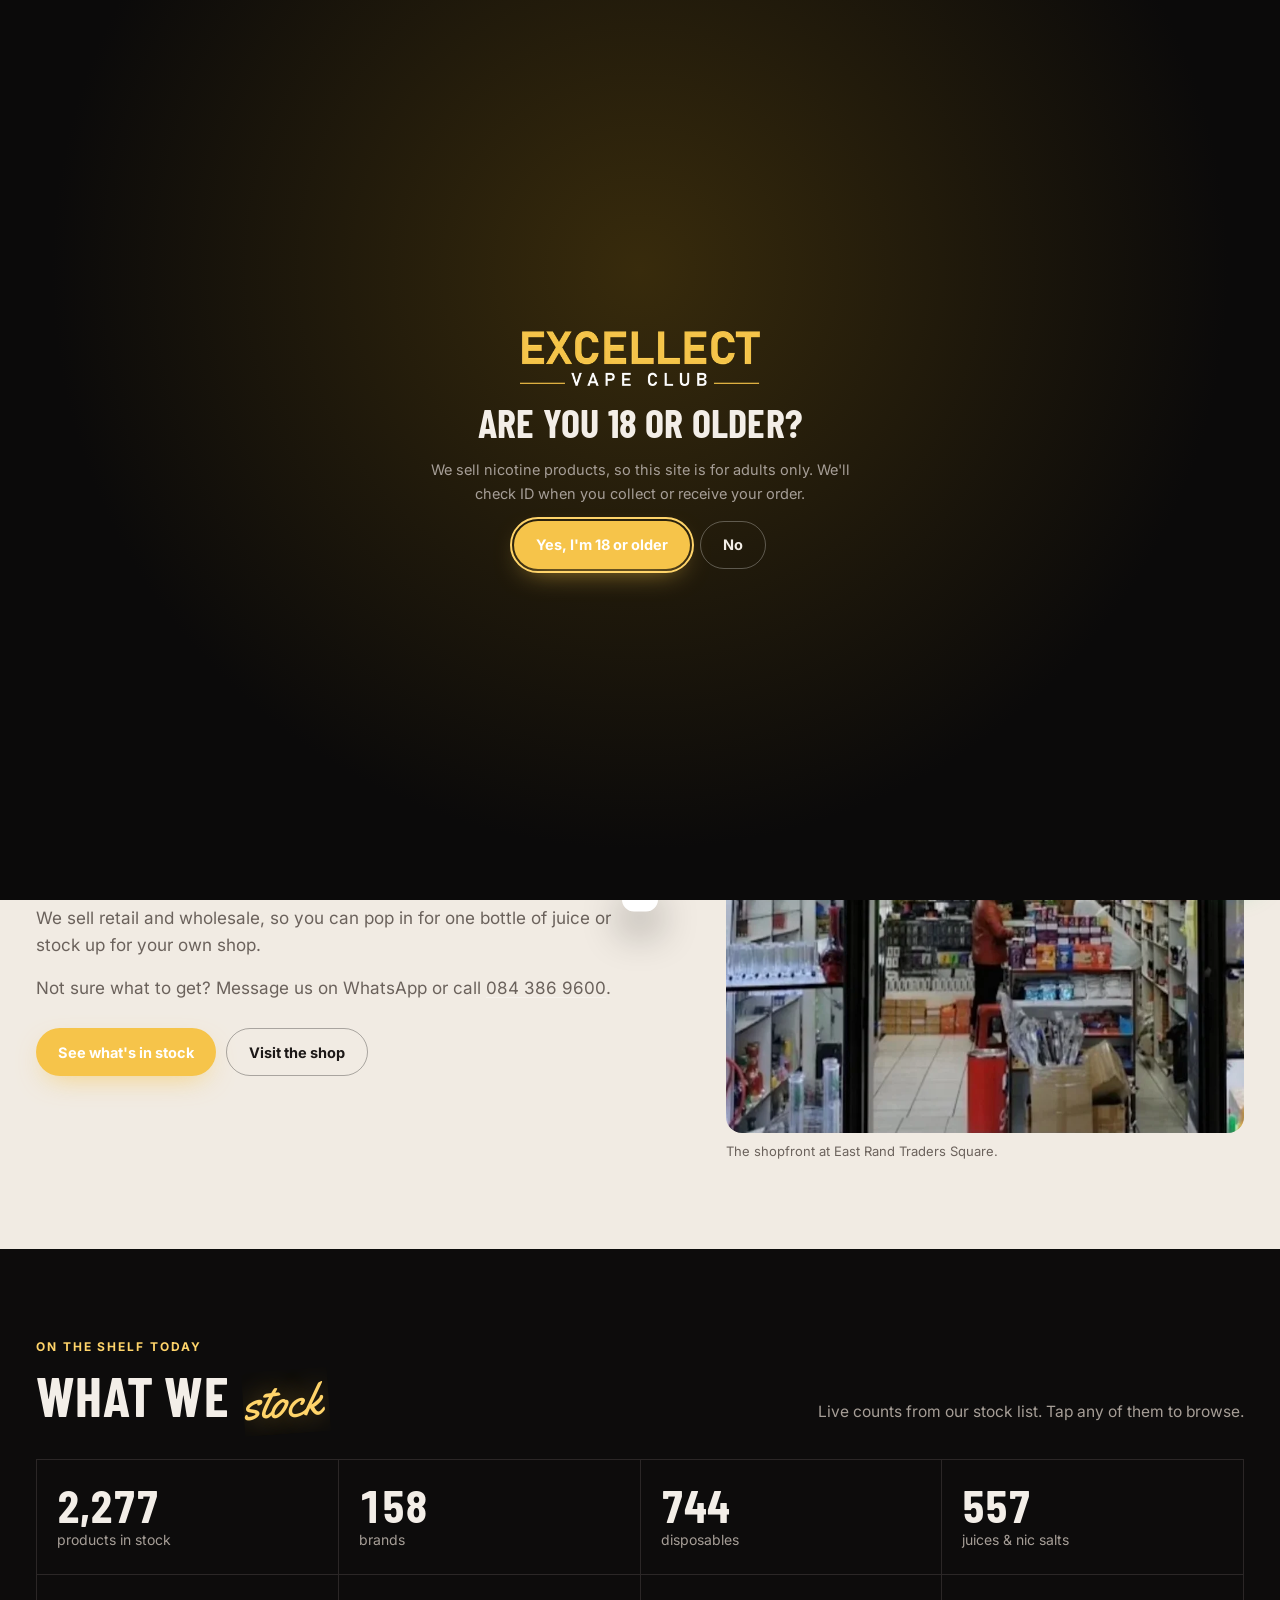
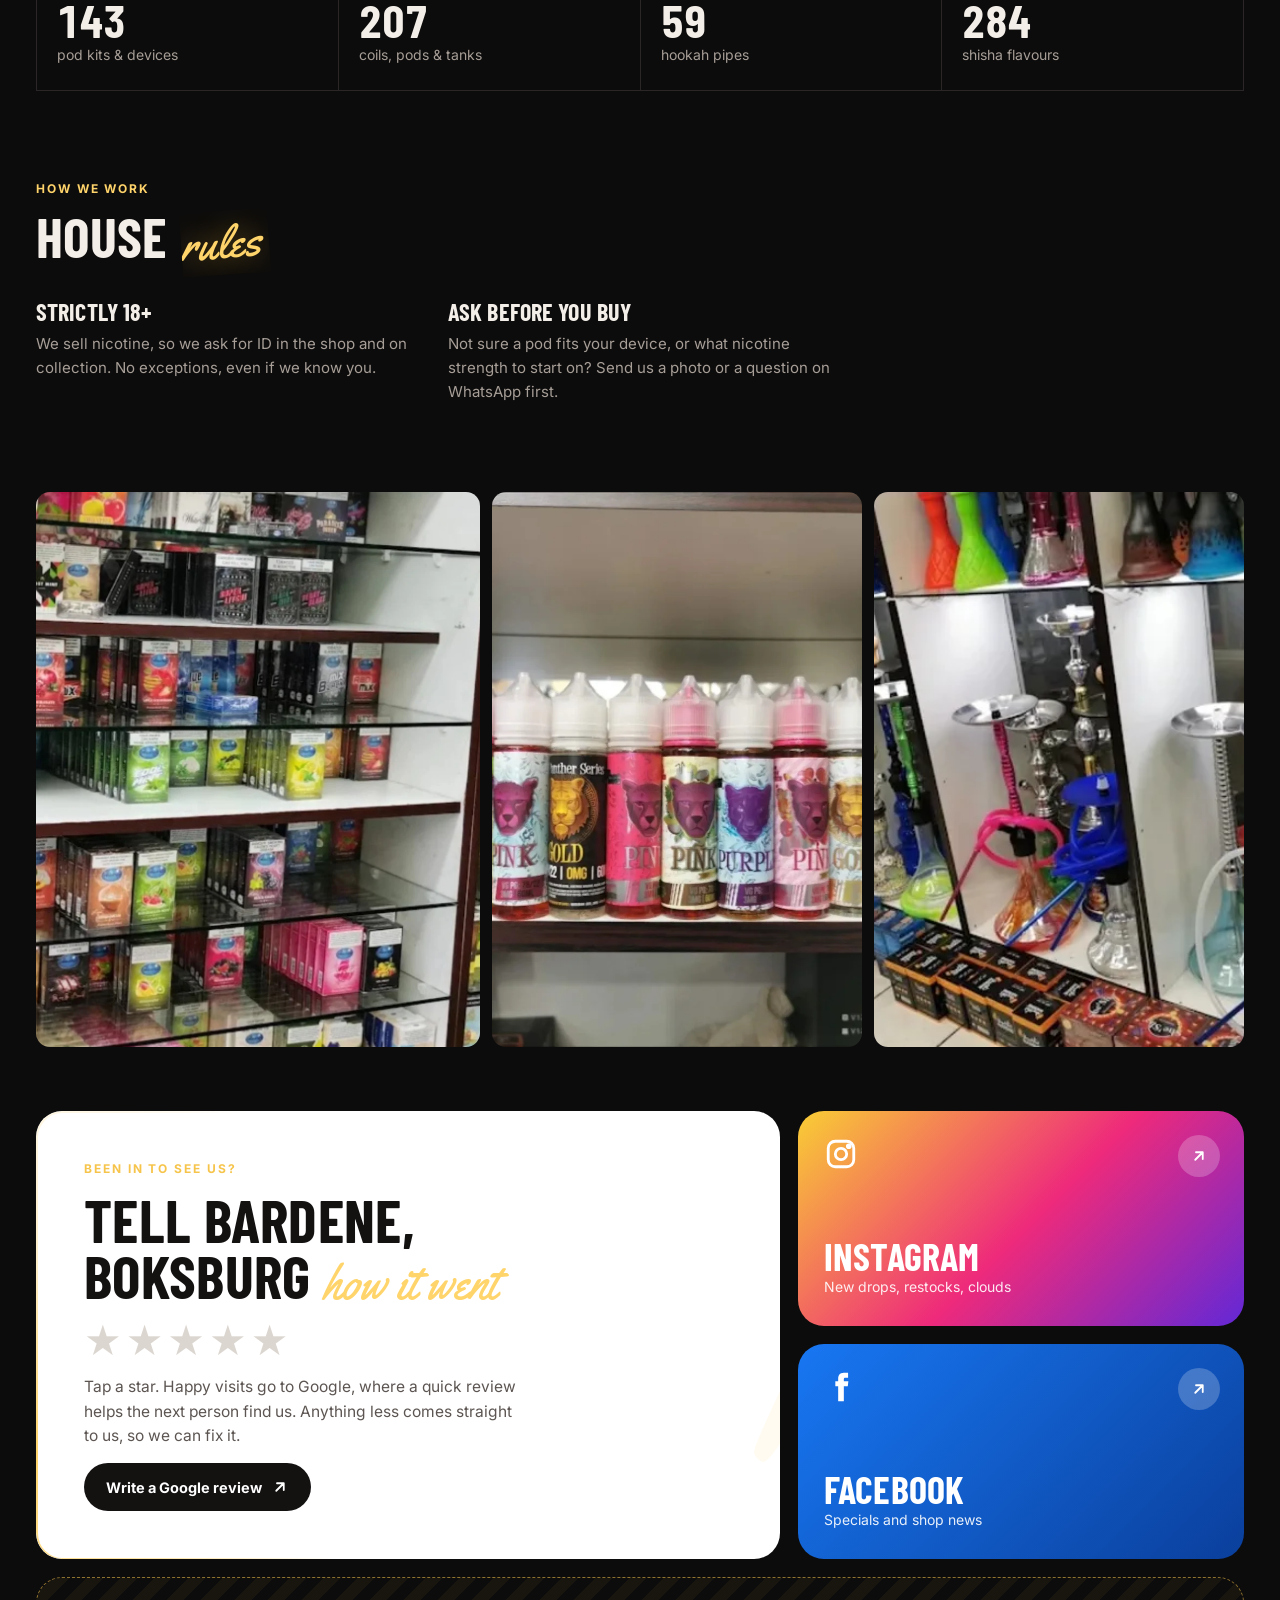
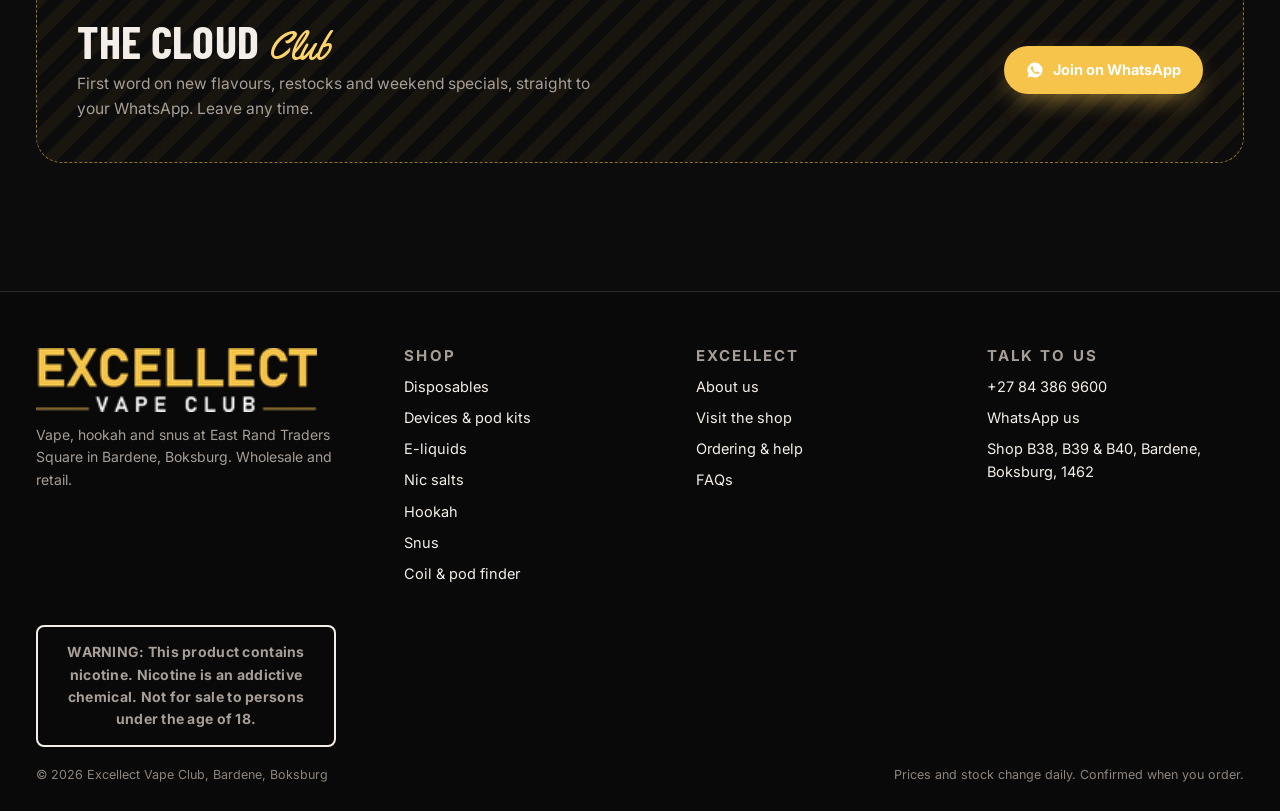
==== about.html @ 49151b40 "Excellect Vape Club site Co-Authored-By: Claude Opus 5.5 <noreply@anthropic.com>" ====
<!doctype html>
<html lang="en-ZA">
<head>
<meta charset="utf-8">
<meta name="viewport" content="width=device-width, initial-scale=1, viewport-fit=cover">
<title>About us · Excellect Vape Club</title>
<meta name="description" content="Excellect Vape Club is a wholesale and retail vape and hookah shop at East Rand Traders Square, 21 Frank Road, Bardene, Boksburg.">
<meta name="robots" content="noindex, nofollow">
<meta name="theme-color" content="#0d0c0c">
<link rel="icon" href="assets/img/icon.png">
<link rel="preload" href="assets/fonts/inter.woff2" as="font" type="font/woff2" crossorigin>
<link rel="preload" href="assets/fonts/barlow-condensed-700.woff2" as="font" type="font/woff2" crossorigin>
<link rel="stylesheet" href="assets/site.css">
<style>
.story{display:grid;grid-template-columns:1.1fr .9fr;gap:56px;align-items:center}
.story p{font-size:17px;color:var(--paper-mute);max-width:56ch}
.story p+p{margin-top:16px}
.story p b{color:var(--paper-ink)}
.story figure img{border-radius:16px;width:100%}
.story figcaption{font-size:13px;color:var(--paper-mute);margin-top:8px}
.stock{display:grid;grid-template-columns:repeat(4,1fr);border-top:1px solid var(--line);border-left:1px solid var(--line)}
.stock a{padding:22px 20px;border-right:1px solid var(--line);border-bottom:1px solid var(--line);transition:background .2s}
.stock a:hover{background:var(--panel)}
.stock b{display:block;font-family:var(--head);font-size:46px;line-height:1;font-variant-numeric:tabular-nums}
.stock span{color:var(--mute);font-size:14px}
.rules{display:grid;grid-template-columns:repeat(3,1fr);gap:28px}
.rules h3{font-size:24px;text-transform:uppercase;margin-bottom:8px}
.rules p{color:var(--mute);font-size:15px}
.gallery{display:grid;grid-template-columns:1.2fr 1fr 1fr;gap:12px}
.gallery img{border-radius:14px;width:100%;height:100%;object-fit:cover;aspect-ratio:4/5}
.cta{display:flex;gap:10px;flex-wrap:wrap;margin-top:26px}
@media (max-width:900px){.story{grid-template-columns:1fr}.stock{grid-template-columns:repeat(2,1fr)}.rules{grid-template-columns:1fr}.gallery{grid-template-columns:1fr 1fr}.gallery img:first-child{grid-column:1/-1;aspect-ratio:1}}
</style>
</head>
<body data-page="about">
<script src="assets/site.js"></script>
<main id="main">
  <div class="wrap">
    <nav class="crumbs" aria-label="Breadcrumb"><a href="index.html">Home</a><span>/</span><span>About us</span></nav>
    <header class="phead"><span class="tag">About Excellect</span><h1 style="margin-top:12px">Behind the <span class="script">counter</span></h1>
      <p>Excellect Vape Club is a wholesale and retail vape and hookah shop on 21 Frank Road in Bardene, Boksburg.</p></header>
  </div>

  <section class="sec paper" style="margin-top:48px">
    <div class="wrap story">
      <div>
        <span class="tag">Who we are</span>
        <h2 style="margin:12px 0 22px">East Rand Traders Square, <span class="script">Bardene</span></h2>
        <p>Excellect Vape Club is at <b>Shop B38, B39 & B40 in East Rand Traders Square</b>. We take up three shops: glass hookahs and pipes on lit shelves, rows of e-liquids, and a full wall of shisha flavours.</p>
        <p>We sell retail and wholesale, so you can pop in for one bottle of juice or stock up for your own shop.</p>
        <p>Not sure what to get? Message us on WhatsApp or call <a class="link" href="tel:+27843869600">084 386 9600</a>.</p>
        <div class="cta"><a class="btn btn-red" href="shop.html">See what's in stock</a><a class="btn btn-line" href="visit.html">Visit the shop</a></div>
      </div>
      <figure><img src="assets/img/shopfront.webp" alt="The Excellect Vape Club shopfront" width="600" height="583" loading="lazy"><figcaption>The shopfront at East Rand Traders Square.</figcaption></figure>
    </div>
  </section>

  <section class="sec">
    <div class="wrap">
      <div class="sec-head"><div><span class="tag">On the shelf today</span><h2>What we <span class="script">stock</span></h2></div><p>Live counts from our stock list. Tap any of them to browse.</p></div>
      <div class="stock" id="stock"></div>
    </div>
  </section>

  <section class="sec" style="padding-top:0">
    <div class="wrap">
      <div class="sec-head"><div><span class="tag">How we work</span><h2>House <span class="script">rules</span></h2></div></div>
      <div class="rules">
        <div class="rv"><h3>Strictly 18+</h3><p>We sell nicotine, so we ask for ID in the shop and on collection. No exceptions, even if we know you.</p></div>
        <div class="rv"><h3>Ask before you buy</h3><p>Not sure a pod fits your device, or what nicotine strength to start on? Send us a photo or a question on WhatsApp first.</p></div>
      </div>
    </div>
  </section>

  <section class="sec" style="padding-top:0">
    <div class="wrap">
      <div class="gallery" style="margin-bottom:64px">
        <img src="assets/img/disposables.webp" alt="A wall of boxed shisha flavours" width="600" height="795" loading="lazy">
        <img src="assets/img/eliquids.webp" alt="Rows of e-liquid bottles" width="600" height="685" loading="lazy">
        <img src="assets/img/interior.webp" alt="Hookah pipes on display inside the shop" width="600" height="337" loading="lazy">
      </div>
      <div data-community></div>
    </div>
  </section>
</main>
<script>
loadProducts().then((all) => {
  const fmt = (n) => n.toLocaleString("en-ZA").replace(/ /g, " ");
  const n = (fn) => fmt(all.filter(fn).length);
  const brands = new Set(all.map((p) => p.b).filter(Boolean)).size;
  $("#stock").innerHTML = [
    [n(() => true), "products in stock", "shop.html"],
    [brands, "brands", "shop.html"],
    [n((p) => p.s === "Disposables"), "disposables", "shop.html?s=Disposables"],
    [n((p) => p.s === "Nic Salts" || p.s === "E Liquids"), "juices & nic salts", "shop.html?c=vape"],
    [n((p) => p.s === "Devices"), "pod kits & devices", "shop.html?s=Devices"],
    [n((p) => p.s === "Coils, Pods & Tanks"), "coils, pods & tanks", "shop.html?s=Coils%2C+Pods+%26+Tanks"],
    [n((p) => p.s === "Hookah Pipes"), "hookah pipes", "shop.html?s=Hookah+Pipes"],
    [n((p) => p.s === "Hookah Flavour"), "shisha flavours", "shop.html?s=Hookah+Flavour"]
  ].map(([v, l, h]) => `<a href="${h}"><b>${v}</b><span>${l}</span></a>`).join("");
});
</script>
</body>
</html>
---- assets/site.css ----
/* fonts: self-hosted latin subsets (Inter, Barlow Condensed, Yellowtail) */
@font-face {
  font-family: 'Barlow Condensed';
  font-style: normal;
  font-weight: 600;
  font-display: swap;
  src: url(fonts/barlow-condensed-600.woff2) format('woff2');
  unicode-range: U+0000-00FF, U+0131, U+0152-0153, U+02BB-02BC, U+02C6, U+02DA, U+02DC, U+0304, U+0308, U+0329, U+2000-206F, U+20AC, U+2122, U+2191, U+2193, U+2212, U+2215, U+FEFF, U+FFFD;
}
@font-face {
  font-family: 'Barlow Condensed';
  font-style: normal;
  font-weight: 700;
  font-display: swap;
  src: url(fonts/barlow-condensed-700.woff2) format('woff2');
  unicode-range: U+0000-00FF, U+0131, U+0152-0153, U+02BB-02BC, U+02C6, U+02DA, U+02DC, U+0304, U+0308, U+0329, U+2000-206F, U+20AC, U+2122, U+2191, U+2193, U+2212, U+2215, U+FEFF, U+FFFD;
}
@font-face {
  font-family: 'Inter';
  font-style: normal;
  font-weight: 400;
  font-display: swap;
  src: url(fonts/inter.woff2) format('woff2');
  unicode-range: U+0000-00FF, U+0131, U+0152-0153, U+02BB-02BC, U+02C6, U+02DA, U+02DC, U+0304, U+0308, U+0329, U+2000-206F, U+20AC, U+2122, U+2191, U+2193, U+2212, U+2215, U+FEFF, U+FFFD;
}
@font-face {
  font-family: 'Inter';
  font-style: normal;
  font-weight: 500;
  font-display: swap;
  src: url(fonts/inter.woff2) format('woff2');
  unicode-range: U+0000-00FF, U+0131, U+0152-0153, U+02BB-02BC, U+02C6, U+02DA, U+02DC, U+0304, U+0308, U+0329, U+2000-206F, U+20AC, U+2122, U+2191, U+2193, U+2212, U+2215, U+FEFF, U+FFFD;
}
@font-face {
  font-family: 'Inter';
  font-style: normal;
  font-weight: 600;
  font-display: swap;
  src: url(fonts/inter.woff2) format('woff2');
  unicode-range: U+0000-00FF, U+0131, U+0152-0153, U+02BB-02BC, U+02C6, U+02DA, U+02DC, U+0304, U+0308, U+0329, U+2000-206F, U+20AC, U+2122, U+2191, U+2193, U+2212, U+2215, U+FEFF, U+FFFD;
}
@font-face {
  font-family: 'Inter';
  font-style: normal;
  font-weight: 700;
  font-display: swap;
  src: url(fonts/inter.woff2) format('woff2');
  unicode-range: U+0000-00FF, U+0131, U+0152-0153, U+02BB-02BC, U+02C6, U+02DA, U+02DC, U+0304, U+0308, U+0329, U+2000-206F, U+20AC, U+2122, U+2191, U+2193, U+2212, U+2215, U+FEFF, U+FFFD;
}
@font-face {
  font-family: 'Yellowtail';
  font-style: normal;
  font-weight: 400;
  font-display: swap;
  src: url(fonts/yellowtail-400.woff2) format('woff2');
  unicode-range: U+0000-00FF, U+0131, U+0152-0153, U+02BB-02BC, U+02C6, U+02DA, U+02DC, U+0304, U+0308, U+0329, U+2000-206F, U+20AC, U+2122, U+2191, U+2193, U+2212, U+2215, U+FEFF, U+FFFD;
}
/* Excellect Vape Club — shared styles. Dark shop floor, warm paper for the "about us" moments, one red. */
:root{
  --bg:#0d0c0c; --panel:#161414; --panel2:#1d1a1a; --line:#2b2727; --ink:#f3eee8; --mute:#a69e97; --dim:#8c847e;
  --red:#f6c44a; --red-hi:#ffd46a; --red-soft:rgba(246,196,74,.14);
  --paper:#f1ebe3; --paper-ink:#1c1817; --paper-mute:#6b625c; --paper-line:#ddd3c8;
  --ok:#2fbf71; --warn:#e8a33a;
  --head:"Barlow Condensed","Arial Narrow",Impact,sans-serif; --body:Inter,system-ui,-apple-system,"Segoe UI",sans-serif;
  --r:14px; --ease:cubic-bezier(.2,.8,.2,1); --hdr:72px;
  color-scheme:dark;
}
*{box-sizing:border-box;margin:0;padding:0}
html{scroll-behavior:smooth;-webkit-text-size-adjust:100%}
body{background:var(--bg);color:var(--ink);font-family:var(--body);font-size:15.5px;line-height:1.6;overflow-x:clip;-webkit-font-smoothing:antialiased}
html{overflow-x:clip}
[hidden]{display:none!important}
body.lock{overflow:hidden}
img{max-width:100%;display:block}
a{color:inherit;text-decoration:none}
button,input,select,textarea{font:inherit;color:inherit}
button{background:none;border:0;cursor:pointer}
:focus-visible{outline:2px solid var(--red-hi);outline-offset:2px;border-radius:6px}
.wrap{width:100%;max-width:1240px;margin-inline:auto;padding-left:max(16px,env(safe-area-inset-left,0px));padding-right:max(16px,env(safe-area-inset-right,0px))}
h1,h2,h3,h4{font-family:var(--head);font-weight:700;line-height:1;letter-spacing:.005em;text-wrap:balance}
h1{font-size:clamp(46px,8vw,92px);text-transform:uppercase}
h2{font-size:clamp(34px,5vw,56px);text-transform:uppercase}
h3{font-size:24px}
.tag{font-size:12px;font-weight:700;letter-spacing:.16em;text-transform:uppercase;color:var(--red-hi)}
.muted{color:var(--mute)}
.sr{position:absolute;width:1px;height:1px;overflow:hidden;clip:rect(0 0 0 0);white-space:nowrap}
.sec{padding-block:88px}
.sec-head{display:flex;justify-content:space-between;align-items:end;gap:20px 40px;flex-wrap:wrap;margin-bottom:34px}
.sec-head p{max-width:440px;color:var(--mute)}
.sec-head .tag{display:block;margin-bottom:10px}

/* buttons */
.btn{display:inline-flex;align-items:center;justify-content:center;gap:9px;height:48px;padding:0 22px;border-radius:999px;font-weight:700;font-size:14.5px;white-space:nowrap;transition:background .2s,transform .2s var(--ease),border-color .2s,color .2s}
.btn:active{transform:scale(.97)}
.btn svg{width:18px;height:18px;flex:none}
.btn-red{background:var(--red);color:#fff}
.btn-red:hover{background:var(--red-hi)}
.btn-line{border:1.5px solid rgba(255,255,255,.28)}
.btn-line:hover{border-color:#fff}
.btn-white{background:#fff;color:#111}
.btn-white:hover{background:var(--red);color:#fff}
.btn-wa{background:#25d366;color:#05301a}
.btn-wa:hover{background:#3be37b}
.btn-sm{height:38px;padding:0 15px;font-size:13.5px}
.btn[disabled]{opacity:.45;pointer-events:none}
.link{text-decoration:underline;text-underline-offset:3px;text-decoration-color:rgba(255,255,255,.35)}
.link:hover{text-decoration-color:currentColor}

/* top strip + header */
.strip{background:var(--red);color:#fff;font-size:13px;font-weight:600}
.strip .wrap{display:flex;justify-content:center;gap:8px 26px;flex-wrap:wrap;padding-block:7px;text-align:center}
.strip a{text-decoration:underline;text-underline-offset:2px}
header.hdr{position:sticky;top:env(safe-area-inset-top,0px);z-index:60;background:rgba(13,12,12,.9);backdrop-filter:blur(12px);-webkit-backdrop-filter:blur(12px);border-bottom:1px solid var(--line)}
.hdr-in{display:flex;align-items:center;gap:22px;height:var(--hdr)}
.logo img{height:50px;width:auto}
.nav{display:flex;gap:4px;font-weight:600;font-size:14.5px}
.nav a{padding:8px 12px;border-radius:8px;color:var(--mute);transition:color .2s,background .2s}
.nav a:hover,.nav a[aria-current="page"]{color:var(--ink);background:rgba(255,255,255,.05)}
.hsearch{flex:1;max-width:380px;margin-left:auto;display:flex;align-items:center;gap:8px;height:42px;padding:0 14px;border-radius:999px;background:var(--panel2);border:1px solid var(--line)}
.hsearch:focus-within{border-color:var(--red)}
.hsearch svg{width:16px;color:var(--dim);flex:none}
.hsearch input{background:none;border:0;outline:0;width:100%;font-size:14px}
.icons{display:flex;gap:6px;align-items:center}
.ibtn{position:relative;width:42px;height:42px;border-radius:50%;display:grid;place-items:center;transition:background .2s}
.ibtn:hover{background:rgba(255,255,255,.07)}
.ibtn svg{width:21px;height:21px}
.ibtn .n{position:absolute;top:2px;right:0;min-width:18px;height:18px;padding:0 5px;border-radius:9px;background:var(--red);color:#fff;font-size:10.5px;font-weight:800;display:grid;place-items:center}
.ibtn .n[hidden]{display:none}
.ibtn.bump{animation:bump .45s var(--ease)}
@keyframes bump{40%{transform:scale(1.22)}}
.burger{display:none}
.mnav{position:fixed;inset:0;z-index:95;background:var(--bg);padding:calc(20px + env(safe-area-inset-top,0px)) max(20px,env(safe-area-inset-right,0px)) 30px max(20px,env(safe-area-inset-left,0px));display:flex;flex-direction:column;gap:4px;transform:translateX(100%);transition:transform .4s var(--ease);overflow:auto}
.mnav.on{transform:none}
.mnav .x{align-self:flex-end;margin-bottom:10px}
.mnav a{font-family:var(--head);font-size:40px;font-weight:700;text-transform:uppercase;padding:4px 0;border-bottom:1px solid var(--line)}
.mnav .mfoot{margin-top:auto;padding-top:24px;color:var(--mute);font-size:14px;display:grid;gap:6px}

/* product card */
.grid{display:grid;grid-template-columns:repeat(auto-fill,minmax(212px,1fr));gap:16px}
.card{position:relative;display:flex;flex-direction:column;background:var(--panel);border:1px solid var(--line);border-radius:var(--r);overflow:hidden;transition:border-color .25s,transform .3s var(--ease)}
.card:hover{border-color:#433c3c;transform:translateY(-3px)}
.card .ph{position:relative;aspect-ratio:1;background:#fff;display:grid;place-items:center;overflow:hidden}
.card .ph img{width:100%;height:100%;object-fit:contain;padding:10px;transition:transform .5s var(--ease)}
.card:hover .ph img{transform:scale(1.05)}
.noimg{width:100%;height:100%;display:grid;place-items:center;align-content:center;gap:8px;background:repeating-linear-gradient(-45deg,#191616 0 10px,#1c1919 10px 20px);color:var(--dim);text-align:center;padding:14px}
.noimg img{width:62%;opacity:.55;padding:0!important}
.noimg span{font-size:11px;letter-spacing:.12em;text-transform:uppercase}
.card .flags{position:absolute;top:10px;left:10px;display:flex;gap:6px;z-index:2}
.flag{font-size:10.5px;font-weight:800;letter-spacing:.1em;text-transform:uppercase;padding:4px 8px;border-radius:5px;background:var(--red);color:#fff}
.flag.dark{background:#111;color:#fff}
.fav{position:absolute;top:8px;right:8px;z-index:2;width:36px;height:36px;border-radius:50%;background:rgba(17,17,17,.75);display:grid;place-items:center;color:#fff;transition:transform .2s}
.fav:hover{transform:scale(1.1)}
.fav svg{width:17px;height:17px}
.fav.on svg{fill:var(--red-hi);stroke:var(--red-hi)}
.card .bd{padding:13px 14px 14px;display:flex;flex-direction:column;gap:4px;flex:1}
.card .br{font-size:11px;font-weight:700;letter-spacing:.12em;text-transform:uppercase;color:var(--dim)}
.card .nm{font-weight:600;font-size:14.5px;line-height:1.35;display:-webkit-box;-webkit-line-clamp:2;-webkit-box-orient:vertical;overflow:hidden}
.card .nm a::after{content:"";position:absolute;inset:0;z-index:1}
.card .ft{display:flex;align-items:center;justify-content:space-between;gap:8px;margin-top:auto;padding-top:10px}
.price{font-family:var(--head);font-weight:700;font-size:26px;line-height:1;font-variant-numeric:tabular-nums}
.price small{font-family:var(--body);font-size:11px;font-weight:600;color:var(--mute);margin-right:3px}
.price.ask{font-size:15px;font-family:var(--body);color:var(--mute)}
.add{position:relative;z-index:2;width:40px;height:40px;border-radius:50%;background:#fff;color:#111;display:grid;place-items:center;transition:background .2s,color .2s,transform .2s;flex:none}
.add:hover{background:var(--red);color:#fff}
.add svg{width:18px;height:18px}
.add.ok{background:var(--ok);color:#fff}
.chips{display:flex;gap:5px;flex-wrap:wrap}
.chip{font-size:11px;padding:2px 8px;border-radius:999px;background:rgba(255,255,255,.06);color:var(--mute)}

/* rails */
.rail{display:grid;grid-auto-flow:column;grid-auto-columns:minmax(200px,230px);gap:14px;overflow-x:auto;scroll-snap-type:x mandatory;padding-bottom:8px;scrollbar-width:thin}
.rail>*{scroll-snap-align:start}

/* drawer (cart + favourites) */
.scrim{position:fixed;inset:0;z-index:90;background:rgba(0,0,0,.6);opacity:0;visibility:hidden;transition:opacity .3s,visibility .3s}
.scrim.on{opacity:1;visibility:visible}
.drawer{position:fixed;top:0;right:0;bottom:0;z-index:100;width:min(440px,100%);background:#121010;border-left:1px solid var(--line);display:flex;flex-direction:column;transform:translateX(100%);transition:transform .45s var(--ease);padding-top:env(safe-area-inset-top,0px);padding-bottom:env(safe-area-inset-bottom,0px)}
.drawer.on{transform:none}
.dh{display:flex;align-items:center;justify-content:space-between;padding:18px 22px;border-bottom:1px solid var(--line)}
.dh h3{font-size:30px;text-transform:uppercase}
.x{width:40px;height:40px;border-radius:50%;border:1px solid var(--line);display:grid;place-items:center}
.x:hover{background:#fff;color:#111}
.x svg{width:16px;height:16px}
.db{flex:1;overflow:auto;padding:6px 22px}
.li{display:grid;grid-template-columns:64px 1fr auto;gap:12px;padding:14px 0;border-bottom:1px solid var(--line);align-items:start}
.li .th{width:64px;height:64px;border-radius:10px;background:#fff;overflow:hidden;display:grid;place-items:center}
.li .th img{width:100%;height:100%;object-fit:contain;padding:4px}
.li .th .noimg img{width:70%}
.li b{display:block;font-size:14px;font-weight:600;line-height:1.3}
.li .sub{font-size:12.5px;color:var(--mute)}
.qty{display:inline-flex;align-items:center;border:1px solid var(--line);border-radius:999px;margin-top:8px}
.qty button{width:30px;height:30px;font-weight:700}
.qty span{min-width:22px;text-align:center;font-size:13.5px;font-weight:700}
.rm{font-size:12px;color:var(--dim);text-decoration:underline;margin-left:10px}
.li .lt{font-family:var(--head);font-weight:700;font-size:20px;white-space:nowrap}
.df{padding:18px 22px;border-top:1px solid var(--line);display:grid;gap:12px;background:#0f0d0d}
.seg{display:grid;grid-template-columns:1fr 1fr;gap:5px;padding:4px;border-radius:12px;background:var(--panel2);border:1px solid var(--line)}
.seg button{padding:9px 6px;border-radius:9px;font-size:13.5px;font-weight:600;color:var(--mute)}
.seg button[aria-pressed="true"]{background:#fff;color:#111}
.field{display:grid;gap:5px}
.field label{font-size:11.5px;font-weight:700;letter-spacing:.1em;text-transform:uppercase;color:var(--dim)}
.field input,.field textarea,.field select{background:var(--panel2);border:1px solid var(--line);border-radius:10px;padding:11px 13px;outline:0;font-size:14.5px;resize:vertical;width:100%}
.field input:focus,.field textarea:focus,.field select:focus{border-color:var(--red)}
.field input.bad{border-color:var(--red-hi)}
.tot{display:flex;justify-content:space-between;align-items:baseline}
.tot strong{font-family:var(--head);font-size:34px}
.fine{font-size:12px;color:var(--dim);text-align:center}
.empty{text-align:center;padding:50px 10px;color:var(--mute);display:grid;gap:10px;justify-items:center}
.empty b{color:var(--ink);font-size:17px}
.note{padding:12px 14px;border-radius:10px;background:var(--red-soft);border:1px solid rgba(246,196,74,.35);font-size:13.5px;color:var(--ink)}

/* toast */
.toast{position:fixed;left:50%;width:max-content;bottom:calc(22px + env(safe-area-inset-bottom,0px));z-index:150;transform:translate(-50%,140%);background:#fff;color:#111;padding:12px 18px;border-radius:999px;font-weight:600;font-size:14px;box-shadow:0 18px 40px rgba(0,0,0,.45);transition:transform .4s var(--ease);max-width:calc(100vw - 32px);display:flex;gap:10px;align-items:center}
.toast.on{transform:translate(-50%,0)}
.toast a{color:var(--red);font-weight:700;white-space:nowrap}

/* age check */
.gate{position:fixed;inset:0;z-index:200;display:grid;place-items:center;padding:20px max(20px,env(safe-area-inset-right,0px)) 20px max(20px,env(safe-area-inset-left,0px));background:radial-gradient(ellipse at 50% 30%,#382b0c,#0b0a0a 65%)}
.gate[hidden]{display:none}
.gate-in{max-width:440px;text-align:center;display:grid;gap:16px;justify-items:center}
.gate-in img{width:min(240px,70%)}
.gate-in h2{font-size:40px}
.gate-in p{color:var(--mute);font-size:14.5px}
.gate .row{display:flex;gap:10px;flex-wrap:wrap;justify-content:center}

/* WhatsApp float */
.wa-float{position:fixed;right:calc(18px + env(safe-area-inset-right,0px));bottom:calc(18px + env(safe-area-inset-bottom,0px));z-index:40;width:56px;height:56px;border-radius:50%;background:#25d366;color:#fff;display:grid;place-items:center;box-shadow:0 10px 26px rgba(37,211,102,.35);transition:transform .25s var(--ease)}
.wa-float:hover{transform:scale(1.08)}
.wa-float svg{width:28px;height:28px}

/* footer */
footer.ftr{border-top:1px solid var(--line);margin-top:40px;padding-block:56px 26px;background:#0a0909}
.ftr-grid{display:grid;grid-template-columns:1.3fr 1fr 1fr 1fr;gap:34px}
.ftr h4{font-size:15px;letter-spacing:.14em;text-transform:uppercase;color:var(--mute);margin-bottom:12px;font-family:var(--body);font-weight:700}
.ftr ul{list-style:none;display:grid;gap:8px;font-size:14.5px}
.ftr ul a:hover{color:var(--red-hi)}
.ftr .logo img{height:64px;margin-bottom:12px}
.ftr p{color:var(--mute);font-size:14px;max-width:300px}
.warn{margin-top:40px;border:2px solid var(--ink);border-radius:8px;padding:14px 16px;font-weight:700;font-size:13px;text-align:center;letter-spacing:.02em}
.copy{margin-top:18px;display:flex;justify-content:space-between;gap:10px;flex-wrap:wrap;font-size:12.5px;color:var(--dim)}

/* paper (light) sections */
.paper{background:var(--paper);color:var(--paper-ink)}
.paper .muted,.paper .sec-head p{color:var(--paper-mute)}
.paper .tag{color:var(--red)}
.paper .btn-line{border-color:rgba(0,0,0,.3);color:var(--paper-ink)}
.paper .btn-line:hover{border-color:#000}

/* breadcrumbs + page head */
.crumbs{font-size:13px;color:var(--dim);display:flex;gap:8px;flex-wrap:wrap;padding-top:22px}
.crumbs a:hover{color:var(--ink)}
.phead{padding-block:34px 30px;border-bottom:1px solid var(--line)}
.phead p{color:var(--mute);max-width:600px;margin-top:12px;font-size:16.5px}

/* reveal: visible by default, only animates when JS adds .rv-on */
.rv-on .rv{opacity:0;transform:translateY(24px);transition:opacity .7s var(--ease),transform .7s var(--ease)}
.rv-on .rv.in{opacity:1;transform:none}

@media (max-width:1060px){
  .nav{display:none}
  .burger{display:grid}
}
@media (max-width:760px){
  :root{--hdr:62px}
  .logo img{height:40px}
  .strip span+span{display:none}
  .hsearch{display:none}
  .icons{margin-left:auto}
  .sec{padding-block:64px}
  .grid{grid-template-columns:repeat(2,minmax(0,1fr));gap:10px}
  .card .bd{padding:10px 11px 12px}
  .card .nm{font-size:13.5px}
  .price{font-size:22px}
  .add{width:36px;height:36px}
  .ftr-grid{grid-template-columns:1fr 1fr}
  .ftr-grid>div:first-child{grid-column:1/-1}
}
@media (prefers-reduced-motion:reduce){
  *,*::before,*::after{animation:none!important;transition:none!important;scroll-behavior:auto!important}
}

/* ===== flair: script accents, smoke, marquee, glow ===== */
.script{font-family:Yellowtail,"Brush Script MT",cursive;font-weight:400;text-transform:none;letter-spacing:0;color:var(--red-hi)}
h1 .script,h2 .script{display:inline-block;font-size:.82em;transform:rotate(-4deg);margin:0 .06em;text-shadow:0 0 30px rgba(246,196,74,.45)}
.smoke{position:absolute;inset:0;overflow:hidden;pointer-events:none;z-index:0}
.smoke i{position:absolute;border-radius:50%;background:radial-gradient(closest-side,rgba(255,255,255,.09),rgba(255,255,255,0));will-change:transform;animation:drift 26s ease-in-out infinite}
.smoke i:nth-child(1){width:70vmax;height:50vmax;left:-25vmax;top:6vmax}
.smoke i:nth-child(2){width:60vmax;height:45vmax;left:55vw;top:-10vmax;background:radial-gradient(closest-side,rgba(246,196,74,.22),rgba(246,196,74,0));animation-duration:32s;animation-delay:-8s}
.smoke i:nth-child(3){width:50vmax;height:40vmax;left:25vw;top:30vmax;animation-duration:38s;animation-delay:-16s}
.smoke i:nth-child(4){width:35vmax;height:30vmax;left:60vw;top:28vmax;background:radial-gradient(closest-side,rgba(255,219,130,.12),rgba(255,219,130,0));animation-duration:22s;animation-delay:-4s}
@keyframes drift{0%,100%{transform:translate3d(0,0,0) scale(1)}33%{transform:translate3d(6vmax,-4vmax,0) scale(1.12)}66%{transform:translate3d(-5vmax,3vmax,0) scale(.94)}}
.marquee{overflow:hidden;background:var(--red);color:#fff;transform:rotate(-1.4deg);margin-inline:-20px;padding-block:13px;position:relative;z-index:3;box-shadow:0 18px 40px -12px rgba(246,196,74,.55)}
.marquee.alt{background:var(--paper);color:var(--paper-ink);transform:rotate(1deg);margin-top:-40px;z-index:2;box-shadow:none}
.mq{display:flex;width:max-content;animation:mq 36s linear infinite}
.marquee.alt .mq{animation-direction:reverse;animation-duration:44s}
.mq span{font-family:var(--head);font-weight:700;font-size:28px;text-transform:uppercase;padding:0 22px;display:flex;align-items:center;gap:44px;white-space:nowrap}
.mq span::after{content:"";width:9px;height:9px;border-radius:50%;background:currentColor;opacity:.7}
@keyframes mq{to{transform:translateX(-50%)}}
.btn-red{box-shadow:0 10px 28px -10px rgba(246,196,74,.7)}
.btn-red:hover{transform:translateY(-2px);box-shadow:0 16px 36px -10px rgba(246,196,74,.8)}
.glow-line{height:1px;background:linear-gradient(90deg,transparent,rgba(246,196,74,.7),transparent)}

/* ===== community: review card, socials, club ===== */
.comm{display:grid;grid-template-columns:1.25fr .75fr;gap:18px}
.rev{position:relative;overflow:hidden;border-radius:26px;background:#fff;color:#141111;padding:clamp(26px,4vw,48px);display:grid;gap:14px;align-content:start}
.rev .tag{color:var(--red)}
.rev h3{font-family:var(--head);font-size:clamp(38px,5vw,60px);line-height:.92;text-transform:uppercase}
.rev h3 .script{font-size:.8em}
.rev p{color:#5c5552;max-width:440px}
.stars{display:flex;gap:4px}
.stars button{font-size:42px;line-height:1;color:#dcd6d0;transition:transform .2s var(--ease),color .15s}
.stars button.on{color:#f5b301}
.stars button:hover{transform:scale(1.18) rotate(-8deg)}
.rev .btn{background:#141111;color:#fff;justify-self:start}
.rev .btn:hover{background:var(--red)}
.rev .q{position:absolute;right:-10px;bottom:-110px;font-family:Yellowtail,cursive;font-size:340px;line-height:1;color:rgba(246,196,74,.08);pointer-events:none}
.socials{display:grid;gap:18px}
.soc{position:relative;overflow:hidden;border-radius:26px;padding:26px;min-height:170px;display:flex;flex-direction:column;justify-content:space-between;color:#fff;transition:transform .35s var(--ease)}
.soc:hover{transform:translateY(-5px) rotate(-.6deg)}
.soc.ig{background:linear-gradient(135deg,#f9ce34,#ee2a7b 52%,#6228d7)}
.soc.fb{background:linear-gradient(135deg,#1877f2,#0a3f9c)}
.soc svg.logo-i{width:34px;height:34px}
.soc h4{font-family:var(--head);font-size:38px;line-height:1;text-transform:uppercase}
.soc span{font-size:14px;opacity:.9}
.soc .go{position:absolute;top:24px;right:24px;width:42px;height:42px;border-radius:50%;background:rgba(255,255,255,.22);display:grid;place-items:center}
.soc .go svg{width:18px;height:18px}
.club{margin-top:18px;border-radius:26px;padding:clamp(24px,4vw,40px);border:1.5px dashed rgba(246,196,74,.55);display:flex;justify-content:space-between;align-items:center;gap:20px 30px;flex-wrap:wrap;background:repeating-linear-gradient(-45deg,rgba(246,196,74,.05) 0 12px,transparent 12px 24px)}
.club h3{font-family:var(--head);font-size:clamp(34px,4vw,46px);text-transform:uppercase;line-height:1}
.club h3 .script{font-size:.85em}
.club p{color:var(--mute);margin-top:6px;max-width:520px}

/* ===== delivery options ===== */
.dopts{display:grid;grid-template-columns:repeat(3,1fr);gap:14px}
.dopts:has(> :nth-child(2):last-child){grid-template-columns:repeat(2,1fr)}
.dopt{position:relative;border-radius:20px;padding:26px;background:var(--panel);border:1px solid var(--line);display:grid;gap:10px;align-content:start;transition:border-color .25s,transform .3s var(--ease)}
.dopt:hover{border-color:var(--red);transform:translateY(-4px)}
.dopt .ic{width:52px;height:52px;border-radius:14px;background:var(--red-soft);color:var(--red-hi);display:grid;place-items:center}
.dopt .ic svg{width:24px;height:24px}
.dopt h3{font-size:28px;text-transform:uppercase}
.dopt p{color:var(--mute);font-size:14.5px}
.dopt .pill{justify-self:start;font-size:11px;font-weight:800;letter-spacing:.1em;text-transform:uppercase;padding:4px 9px;border-radius:6px;background:#fff;color:#111}
.dopt.wv{background:linear-gradient(150deg,#0c2a4a,#0b1726 70%);border-color:#1d4a7a}
.dopt.wv .ic{background:rgba(56,189,248,.15);color:#7dd3fc}
.dopt.wv .pill{background:#38bdf8;color:#04263d}
.btn-wave{background:#38bdf8;color:#04263d}
.btn-wave:hover{background:#7dd3fc}
.wavebox{border-radius:12px;padding:14px;background:linear-gradient(150deg,#0c2a4a,#0b1726);border:1px solid #1d4a7a;display:grid;gap:10px;font-size:13.5px;color:#cfe8fb}
.wavebox b{color:#fff;font-size:14.5px}
.seg.three{grid-template-columns:repeat(3,1fr)}
.seg.three button{font-size:12.5px;padding:9px 4px}

@media (max-width:900px){.comm{grid-template-columns:1fr}.dopts{grid-template-columns:1fr}}
@media (max-width:760px){.mq span{font-size:22px;gap:30px}.marquee.alt{margin-top:-34px}}

.df.waves .pickup{display:none}

/* ===== motion layer: everything here is transform/opacity/clip so it stays on the GPU ===== */
/* page-to-page cross-fade (browsers without support just navigate normally) */
@view-transition{navigation:auto}
::view-transition-old(root){animation:vt-out .28s ease both}
::view-transition-new(root){animation:vt-in .42s var(--ease) both}
@keyframes vt-out{to{opacity:0;transform:translateY(-10px)}}
@keyframes vt-in{from{opacity:0;transform:translateY(16px)}}
header.hdr{view-transition-name:hdr}

/* scroll progress bar */
.progress{position:fixed;left:0;right:0;top:0;height:3px;z-index:70;background:linear-gradient(90deg,var(--red),#ffe3a0);transform-origin:0 50%;transform:scaleX(0);pointer-events:none}
@supports (animation-timeline:scroll()){.progress{animation:grow linear both;animation-timeline:scroll(root)}}
@keyframes grow{to{transform:scaleX(1)}}

/* headings: the script word writes itself in */
.rv-on .sec-head .script{clip-path:inset(-20% 100% -20% 0);transition:clip-path 1.1s var(--ease) .25s}
.rv-on .sec-head.in .script{clip-path:inset(-20% -10% -20% 0)}

/* cards: staggered entrance, light sweep, lift */
.card{animation:cardIn .55s var(--ease) both;animation-delay:calc(var(--i,0) * 45ms)}
@keyframes cardIn{from{opacity:0;transform:translateY(18px) scale(.97)}}
.card .ph::after{content:"";position:absolute;inset:0;background:linear-gradient(105deg,transparent 35%,rgba(255,255,255,.55) 50%,transparent 65%);transform:translateX(-120%);transition:transform .8s var(--ease);pointer-events:none}
.card:hover .ph::after{transform:translateX(120%)}
.card:hover{box-shadow:0 26px 50px -24px rgba(0,0,0,.9),0 0 0 1px rgba(246,196,74,.25)}

/* magnetic buttons get a smooth return */
.mag{transition:transform .35s var(--ease),background .2s,box-shadow .2s}

/* fly-to-bag ghost */
.fly{position:fixed;z-index:160;pointer-events:none;border-radius:14px;background:#fff;box-shadow:0 20px 40px rgba(0,0,0,.5);object-fit:contain}

/* hero intro */
.intro .w{display:inline-block;overflow:hidden;vertical-align:bottom;padding-bottom:.06em;margin-bottom:-.06em}
.intro .w>span{display:inline-block;animation:rise .9s var(--ease) both}
.intro .w:nth-child(2)>span{animation-delay:.08s}.intro .w:nth-child(3)>span{animation-delay:.16s}.intro .w:nth-child(4)>span{animation-delay:.24s}
.intro .script{animation:ink 1.2s var(--ease) .45s both}
@keyframes rise{from{transform:translateY(105%)}}
@keyframes ink{from{clip-path:inset(-30% 100% -30% 0)}to{clip-path:inset(-30% -10% -30% 0)}}
.intro .fade{animation:fadeUp .8s var(--ease) both}
.intro .d1{animation-delay:.35s}.intro .d2{animation-delay:.5s}.intro .d3{animation-delay:.65s}
@keyframes fadeUp{from{opacity:0;transform:translateY(16px)}}
.intro .frame .ph{animation:frameIn 1.1s var(--ease) .15s both}
@keyframes frameIn{from{opacity:0;transform:rotate(8deg) scale(.88) translateY(30px)}}
.intro .sticker{animation:stickIn .9s cubic-bezier(.3,1.6,.5,1) .8s both,bob 7s ease-in-out 1.7s infinite}
@keyframes stickIn{from{opacity:0;transform:rotate(-30deg) scale(.3)}}
.intro .chipf{animation:pop .7s cubic-bezier(.3,1.5,.5,1) both,bob 6s ease-in-out infinite}
.intro .chipf.a{animation-delay:1s,1.7s}.intro .chipf.b{animation-delay:1.15s,2s}
@keyframes pop{from{opacity:0;transform:scale(.6) translateY(14px)}}

/* hero cursor spotlight + embers */
.spot{position:absolute;left:0;top:0;width:620px;height:620px;margin:-310px 0 0 -310px;border-radius:50%;background:radial-gradient(closest-side,rgba(255,215,116,.18),transparent);pointer-events:none;z-index:0;opacity:0;transition:opacity .4s;will-change:transform}
.hero:hover .spot{opacity:1}
.ember{position:absolute;bottom:-10px;width:4px;height:4px;border-radius:50%;background:#ffda80;box-shadow:0 0 10px 2px rgba(255,215,116,.7);opacity:0;animation:ember 9s linear infinite;pointer-events:none}
.ember:nth-of-type(2n){background:#fff;box-shadow:0 0 8px 1px rgba(255,255,255,.6);width:3px;height:3px}
@keyframes ember{0%{opacity:0;transform:translate3d(0,0,0)}10%{opacity:.9}70%{opacity:.5}100%{opacity:0;transform:translate3d(var(--dx,30px),-95vh,0)}}

/* glowing animated border (vape finder, review card) */
@property --ang{syntax:"<angle>";inherits:false;initial-value:0deg}
.ring{position:relative}
.ring::before{content:"";position:absolute;inset:0;border-radius:inherit;padding:1.5px;background:conic-gradient(from var(--ang),transparent 0 55%,#ffd46a 70%,#ffefc9 78%,transparent 90%);-webkit-mask:linear-gradient(#000 0 0) content-box,linear-gradient(#000 0 0);-webkit-mask-composite:xor;mask-composite:exclude;animation:spin 6s linear infinite;pointer-events:none;z-index:2}
@keyframes spin{to{--ang:360deg}}

/* marquee pauses when you hover it */
.marquee:hover .mq{animation-play-state:paused}

/* buttons: arrow nudges */
.btn svg{transition:transform .3s var(--ease)}
.btn:hover svg{transform:translateX(3px)}

@media (prefers-reduced-motion:reduce){
  .rv-on .sec-head .script{clip-path:none}
  .ember,.spot,.ring::before{display:none}
}

/* strength picker for nicotine pouches */
.pick{position:fixed;inset:0;z-index:120;background:rgba(0,0,0,.65);display:grid;place-items:center;padding:16px max(16px,env(safe-area-inset-right,0px)) calc(16px + env(safe-area-inset-bottom,0px)) max(16px,env(safe-area-inset-left,0px));animation:fadeIn .25s ease}
@keyframes fadeIn{from{opacity:0}}
.pick-in{position:relative;width:min(460px,100%);background:#141111;border:1px solid var(--line);border-radius:22px;padding:26px;display:grid;gap:12px;animation:pop .35s var(--ease)}
.pick-in .x{position:absolute;top:14px;right:14px}
.pick-in h3{font-size:32px;text-transform:uppercase;line-height:1}
.pick-n{color:var(--mute);font-size:14px;padding-right:40px}
.pick-opts{display:grid;gap:8px;margin-top:4px}
.popt{display:grid;grid-template-columns:70px 1fr auto;align-items:center;gap:12px;padding:13px 15px;border-radius:14px;border:1.5px solid var(--line);background:rgba(255,255,255,.02);text-align:left;transition:all .2s}
.popt:hover{border-color:#6a5d5d}
.popt[aria-checked="true"]{border-color:var(--red);background:var(--red-soft)}
.popt b{font-family:var(--head);font-size:26px;line-height:1}
.popt span{font-size:14px;color:var(--mute)}
.popt em{font-style:normal;font-size:11px;font-weight:800;letter-spacing:.08em;text-transform:uppercase;padding:3px 8px;border-radius:6px}
.popt em.in{background:rgba(47,191,113,.15);color:var(--ok)}
.popt em.rq{background:rgba(232,163,58,.15);color:var(--warn)}
.pick-note{font-size:13px;color:var(--mute);min-height:1.2em}
.optl{display:block;font-size:12.5px;font-weight:600;color:var(--ok);margin:2px 0}
.optl.req{color:var(--warn)}
@media (prefers-reduced-motion:reduce){.pick,.pick-in{animation:none}}
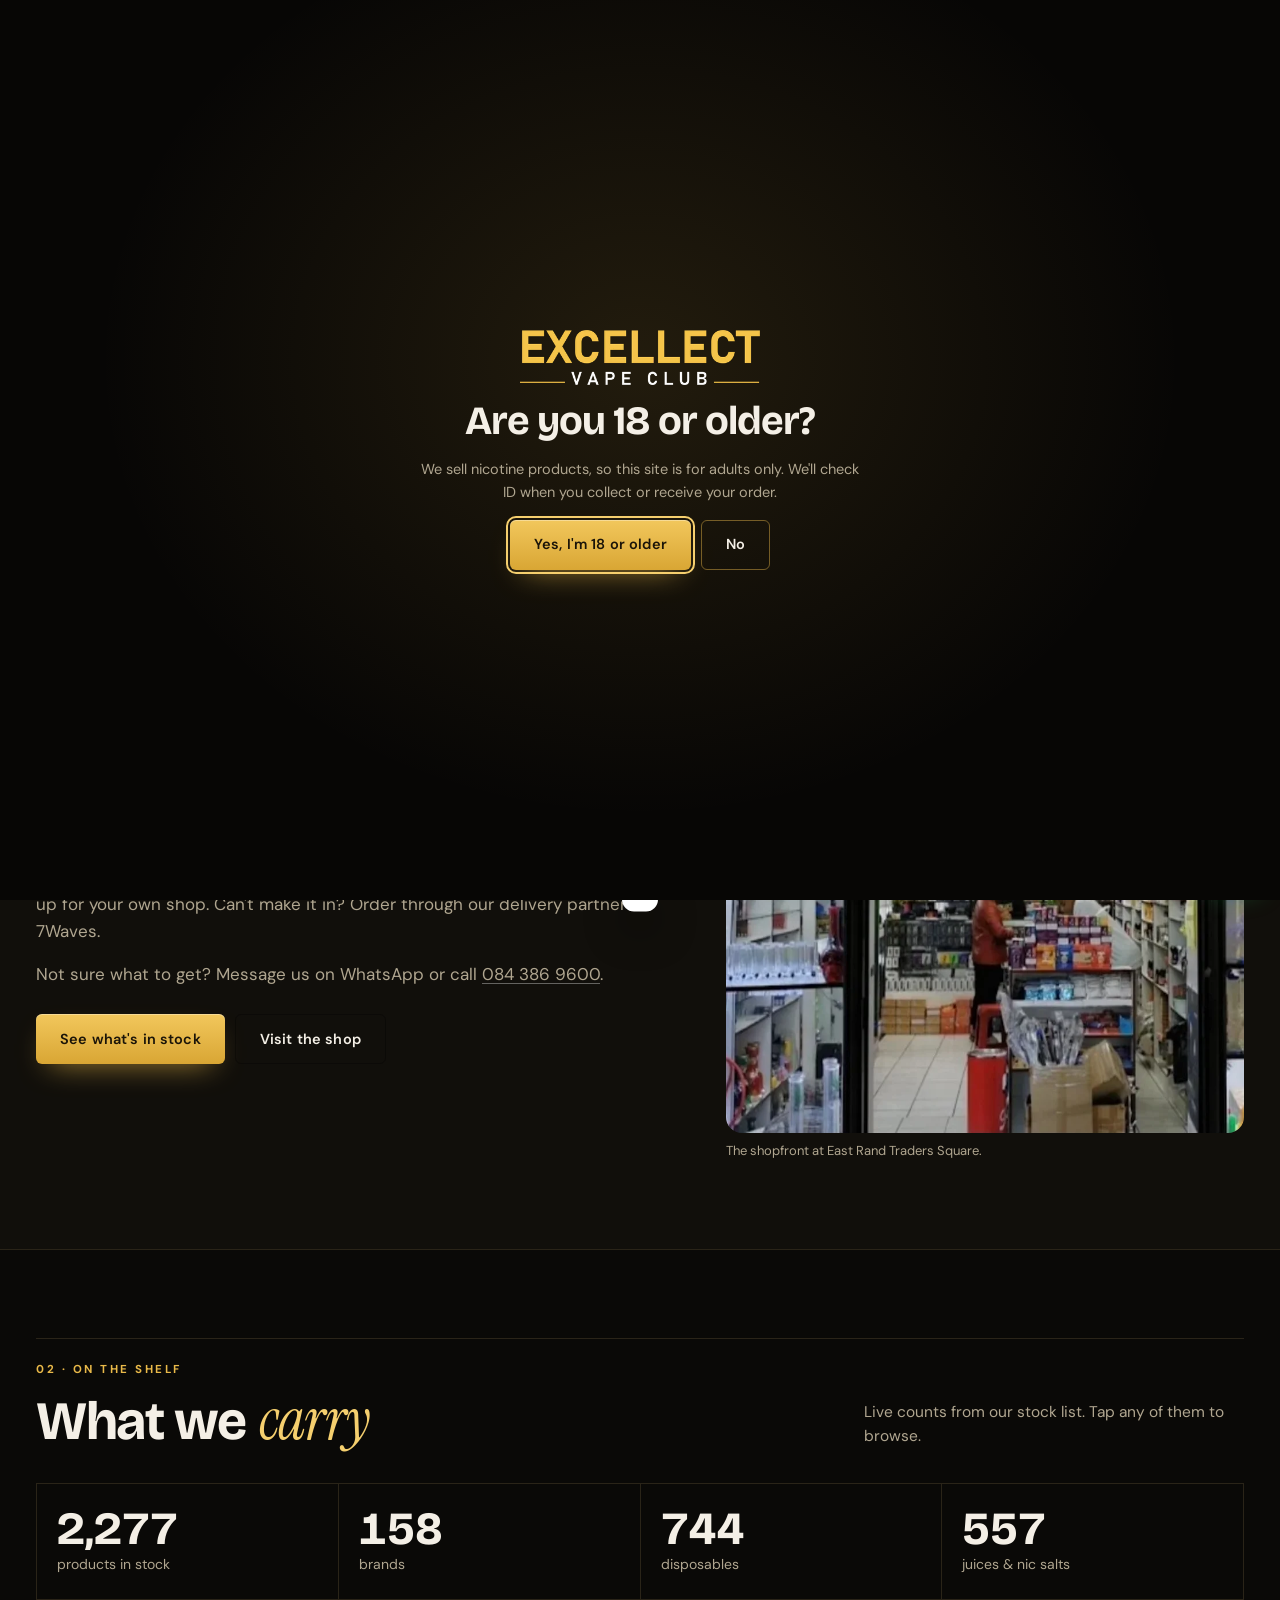
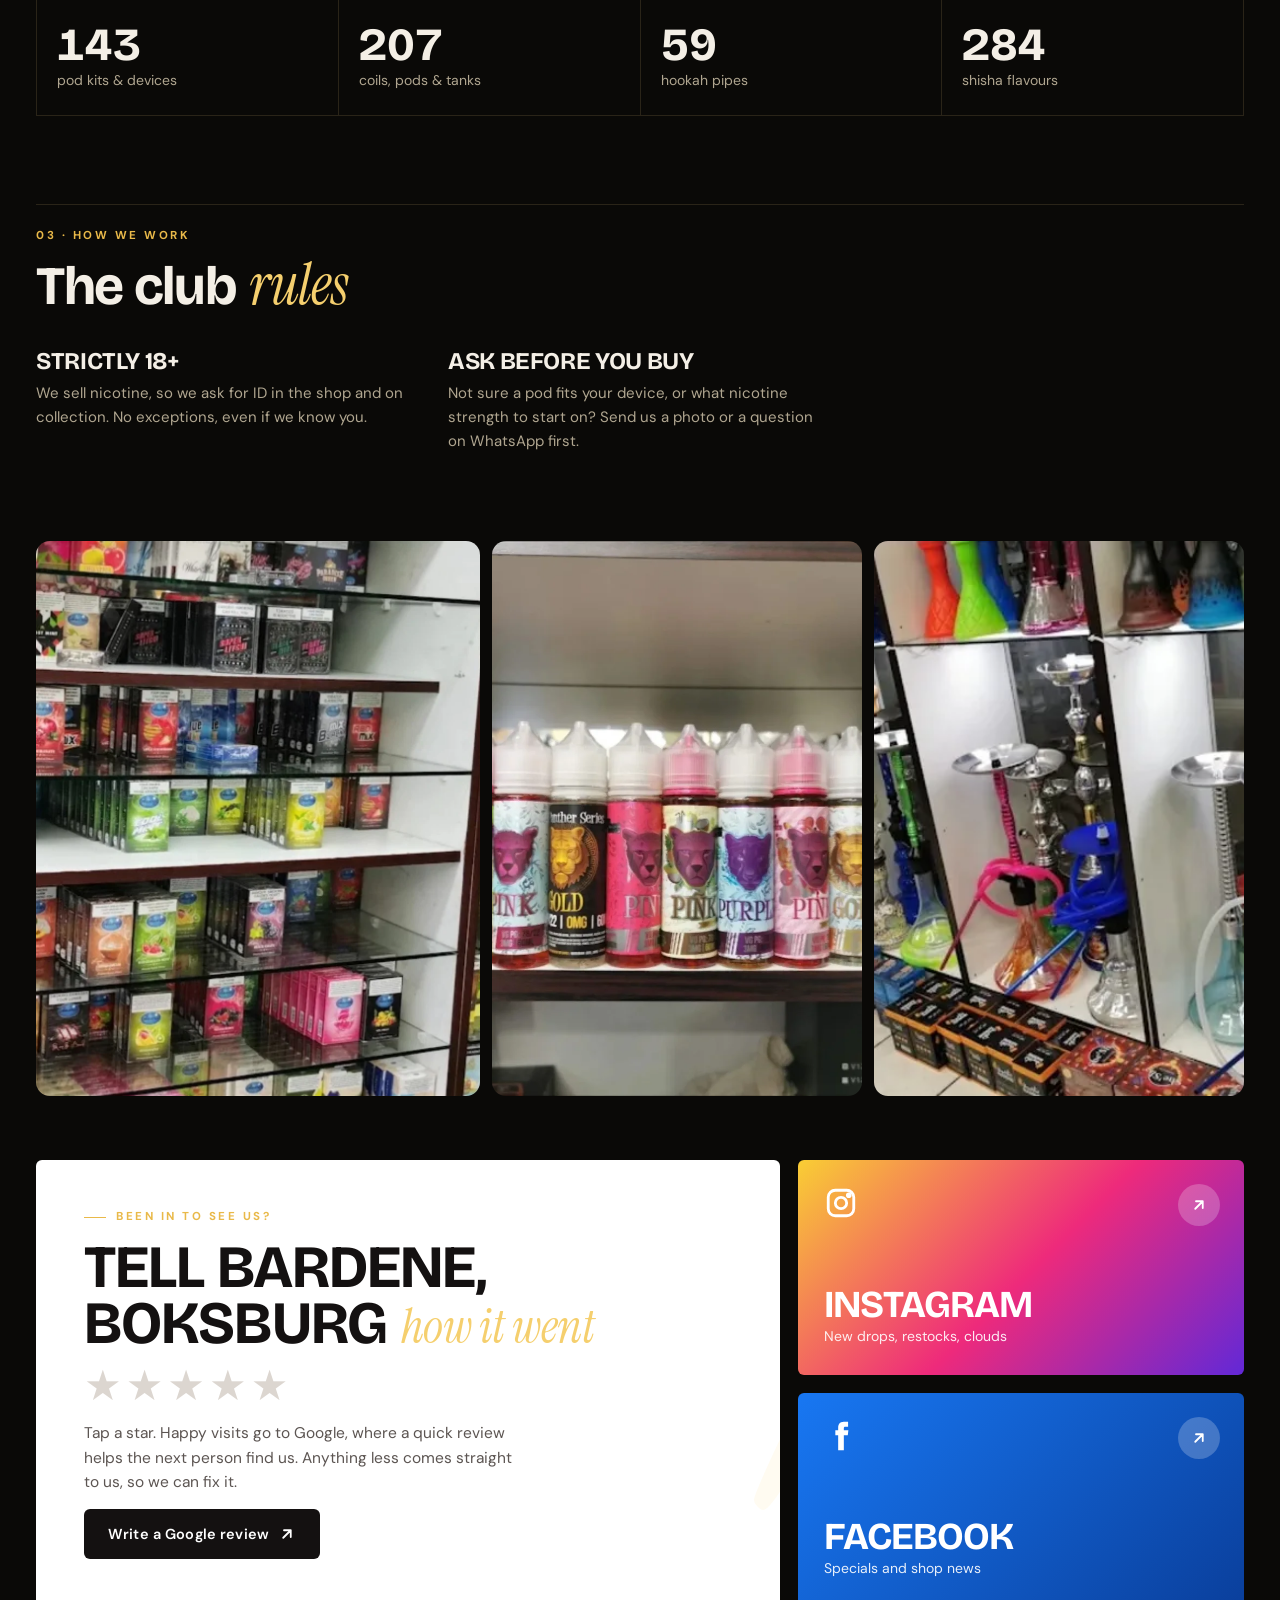
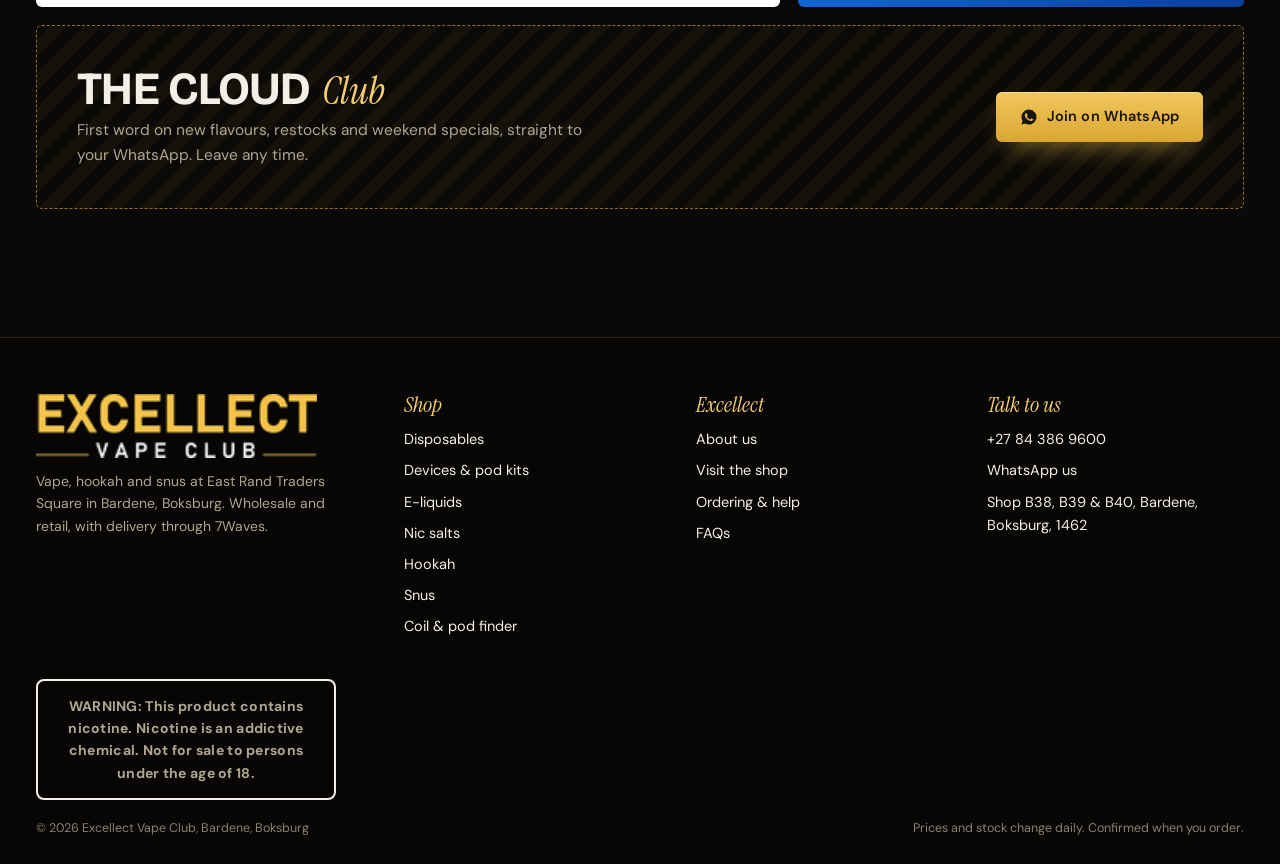
==== commit 55212ef4: "New brass & midnight design, 7Waves delivery, rewritten copy Co-Authored-By: Claude Opus 5.5 <norepl" ====
--- a/about.html
+++ b/about.html
@@ -6,11 +6,12 @@
 <title>About us · Excellect Vape Club</title>
 <meta name="description" content="Excellect Vape Club is a wholesale and retail vape and hookah shop at East Rand Traders Square, 21 Frank Road, Bardene, Boksburg.">
 <meta name="robots" content="noindex, nofollow">
-<meta name="theme-color" content="#0d0c0c">
+<meta name="theme-color" content="#0a0907">
 <link rel="icon" href="assets/img/icon.png">
-<link rel="preload" href="assets/fonts/inter.woff2" as="font" type="font/woff2" crossorigin>
-<link rel="preload" href="assets/fonts/barlow-condensed-700.woff2" as="font" type="font/woff2" crossorigin>
+<link rel="preconnect" href="https://fonts.googleapis.com"><link rel="preconnect" href="https://fonts.gstatic.com" crossorigin>
+<link rel="stylesheet" href="https://fonts.googleapis.com/css2?family=Bricolage+Grotesque:opsz,wght@12..96,500;12..96,700;12..96,800&family=DM+Sans:wght@400;500;600;700&family=Instrument+Serif:ital@0;1&display=swap">
 <link rel="stylesheet" href="assets/site.css">
+<link rel="stylesheet" href="assets/theme.css">
 <style>
 .story{display:grid;grid-template-columns:1.1fr .9fr;gap:56px;align-items:center}
 .story p{font-size:17px;color:var(--paper-mute);max-width:56ch}
@@ -37,17 +38,17 @@
 <main id="main">
   <div class="wrap">
     <nav class="crumbs" aria-label="Breadcrumb"><a href="index.html">Home</a><span>/</span><span>About us</span></nav>
-    <header class="phead"><span class="tag">About Excellect</span><h1 style="margin-top:12px">Behind the <span class="script">counter</span></h1>
+    <header class="phead"><span class="tag">About Excellect</span><h1 style="margin-top:12px">Three shops, <span class="script">one</span> club</h1>
       <p>Excellect Vape Club is a wholesale and retail vape and hookah shop on 21 Frank Road in Bardene, Boksburg.</p></header>
   </div>
 
   <section class="sec paper" style="margin-top:48px">
     <div class="wrap story">
       <div>
-        <span class="tag">Who we are</span>
-        <h2 style="margin:12px 0 22px">East Rand Traders Square, <span class="script">Bardene</span></h2>
+        <span class="tag">01 · Who we are</span>
+        <h2 style="margin:12px 0 22px">Find us by the <span class="script">glow</span></h2>
         <p>Excellect Vape Club is at <b>Shop B38, B39 & B40 in East Rand Traders Square</b>. We take up three shops: glass hookahs and pipes on lit shelves, rows of e-liquids, and a full wall of shisha flavours.</p>
-        <p>We sell retail and wholesale, so you can pop in for one bottle of juice or stock up for your own shop.</p>
+        <p>We sell retail and wholesale, so you can pop in for one bottle of juice or stock up for your own shop. Can't make it in? Order through our delivery partner 7Waves.</p>
         <p>Not sure what to get? Message us on WhatsApp or call <a class="link" href="tel:+27843869600">084 386 9600</a>.</p>
         <div class="cta"><a class="btn btn-red" href="shop.html">See what's in stock</a><a class="btn btn-line" href="visit.html">Visit the shop</a></div>
       </div>
@@ -57,14 +58,14 @@
 
   <section class="sec">
     <div class="wrap">
-      <div class="sec-head"><div><span class="tag">On the shelf today</span><h2>What we <span class="script">stock</span></h2></div><p>Live counts from our stock list. Tap any of them to browse.</p></div>
+      <div class="sec-head"><div><span class="tag">02 · On the shelf</span><h2>What we <span class="script">carry</span></h2></div><p>Live counts from our stock list. Tap any of them to browse.</p></div>
       <div class="stock" id="stock"></div>
     </div>
   </section>
 
   <section class="sec" style="padding-top:0">
     <div class="wrap">
-      <div class="sec-head"><div><span class="tag">How we work</span><h2>House <span class="script">rules</span></h2></div></div>
+      <div class="sec-head"><div><span class="tag">03 · How we work</span><h2>The club <span class="script">rules</span></h2></div></div>
       <div class="rules">
         <div class="rv"><h3>Strictly 18+</h3><p>We sell nicotine, so we ask for ID in the shop and on collection. No exceptions, even if we know you.</p></div>
         <div class="rv"><h3>Ask before you buy</h3><p>Not sure a pod fits your device, or what nicotine strength to start on? Send us a photo or a question on WhatsApp first.</p></div>
--- a/assets/theme.css
+++ b/assets/theme.css
@@ -0,0 +1,69 @@
+/* Excellect "brass & midnight" layer: loads after site.css and overrides the base look. */
+:root{
+  --bg:#0a0907;--panel:#13110d;--panel2:#181510;--line:#2a2418;
+  --ink:#f4efe6;--mute:#b0a690;--dim:#8a816f;
+  --red:#e9b949;--red-hi:#f5cf6e;--red-soft:rgba(233,185,73,.12);
+  --paper:#110f0b;--paper-ink:#f4efe6;--paper-mute:#b0a690;--paper-line:#2a2418;
+  --head:"Bricolage Grotesque","Segoe UI",system-ui,sans-serif;
+  --body:"DM Sans",system-ui,-apple-system,"Segoe UI",sans-serif;
+  --serif:"Instrument Serif",Georgia,serif;
+  --r:6px;
+}
+body{background:var(--bg);font-family:var(--body)}
+/* faint brass grain over everything */
+body::before{content:"";position:fixed;inset:0;pointer-events:none;z-index:0;opacity:.05;background-image:url("data:image/svg+xml,%3Csvg xmlns='http://www.w3.org/2000/svg' width='160' height='160'%3E%3Cfilter id='n'%3E%3CfeTurbulence type='fractalNoise' baseFrequency='.9' numOctaves='2'/%3E%3C/filter%3E%3Crect width='100%25' height='100%25' filter='url(%23n)'/%3E%3C/svg%3E")}
+
+h1,h2,h3,h4{font-family:var(--head);font-weight:700;letter-spacing:-.025em;line-height:1.02}
+h1,h2{text-transform:none}
+h1{font-size:clamp(42px,7vw,88px)}
+h2{font-size:clamp(32px,4.4vw,54px)}
+h3{font-size:21px;letter-spacing:-.015em}
+.script,h1 .script,h2 .script{font-family:var(--serif);font-style:italic;font-weight:400;letter-spacing:-.01em;transform:none;text-shadow:none;font-size:1.08em;margin:0 .04em;color:var(--red-hi)}
+
+/* eyebrow labels: hairline + small caps instead of a bare coloured word */
+.tag{display:inline-flex;align-items:center;gap:10px;font-size:11.5px;letter-spacing:.22em;color:var(--red)}
+.tag::before{content:"";width:22px;height:1px;background:currentColor}
+.sec-head{border-top:1px solid var(--line);padding-top:22px;align-items:flex-end}
+.sec-head p{color:var(--mute);max-width:380px}
+.phead{padding-block:44px 34px}
+.phead h1{font-size:clamp(40px,6vw,72px)}
+
+/* square, engraved-looking buttons */
+.btn{border-radius:var(--r);height:50px;padding:0 24px;font-weight:600;letter-spacing:.01em}
+.btn-red{background:linear-gradient(180deg,#f2c75c,#d9a634);color:#1a1408;box-shadow:inset 0 1px 0 rgba(255,255,255,.35),0 12px 30px -14px rgba(233,185,73,.8)}
+.btn-red:hover{background:linear-gradient(180deg,#f7d57a,#e4b445)}
+.btn-line{border:1px solid rgba(233,185,73,.45);color:var(--ink)}
+.btn-line:hover{background:var(--red-soft);border-color:var(--red)}
+.btn-wa{border-radius:var(--r)}
+.btn-wave{border-radius:var(--r)}
+
+/* top strip + header */
+.strip{background:#000;color:var(--red-hi);border-bottom:1px solid var(--line);font-weight:500;letter-spacing:.03em}
+header.hdr{background:rgba(10,9,7,.88);border-bottom:1px solid var(--line)}
+.nav a{border-radius:0;position:relative;color:var(--mute)}
+.nav a:hover,.nav a[aria-current="page"]{background:none;color:var(--ink)}
+.nav a[aria-current="page"]::after{content:"";position:absolute;left:12px;right:12px;bottom:2px;height:1px;background:var(--red)}
+.hsearch{border-radius:var(--r);background:var(--panel)}
+
+/* ticker: flat, dark, outlined, no tilt */
+.marquee{background:var(--bg);color:var(--red-hi);transform:none;margin-inline:0;box-shadow:none;border-block:1px solid var(--line);padding-block:16px}
+.mq span{font-family:var(--serif);font-style:italic;font-weight:400;font-size:30px;text-transform:none;letter-spacing:0}
+.mq span::after{content:"✦";width:auto;height:auto;background:none;border-radius:0;font-style:normal;font-size:14px;opacity:.6}
+
+/* cards and panels: sharper corners, brass hairlines */
+.card{border-radius:var(--r);background:var(--panel)}
+.card:hover{border-color:rgba(233,185,73,.55)}
+.card .ph{background:#f6f2ea}
+.flag{border-radius:3px}
+.add{border-radius:var(--r)}
+.chip{border-radius:3px}
+.dopt,.card2,.qa details,.rules>div,.steps .step,.ways .way,.soc,.rev,.club{border-radius:var(--r)}
+.dopt.wv,.way.wv{background:linear-gradient(150deg,#0e2238,#0b1420 70%);border-color:#21466e}
+.seg,.seg button,.field input,.field textarea,.field select,.qty,.popt{border-radius:var(--r)}
+.drawer{background:var(--panel)}
+.gate{background:radial-gradient(ellipse at 50% 40%,rgba(233,185,73,.12),transparent 60%),#070605}
+.wa-float{border-radius:14px}
+.paper{border-block:1px solid var(--line)}
+.ring::before{display:none}
+footer.ftr{border-top:1px solid var(--line);background:#070605}
+.ftr h4{font-family:var(--serif);font-style:italic;font-weight:400;font-size:22px;color:var(--red-hi);text-transform:none;letter-spacing:0}
